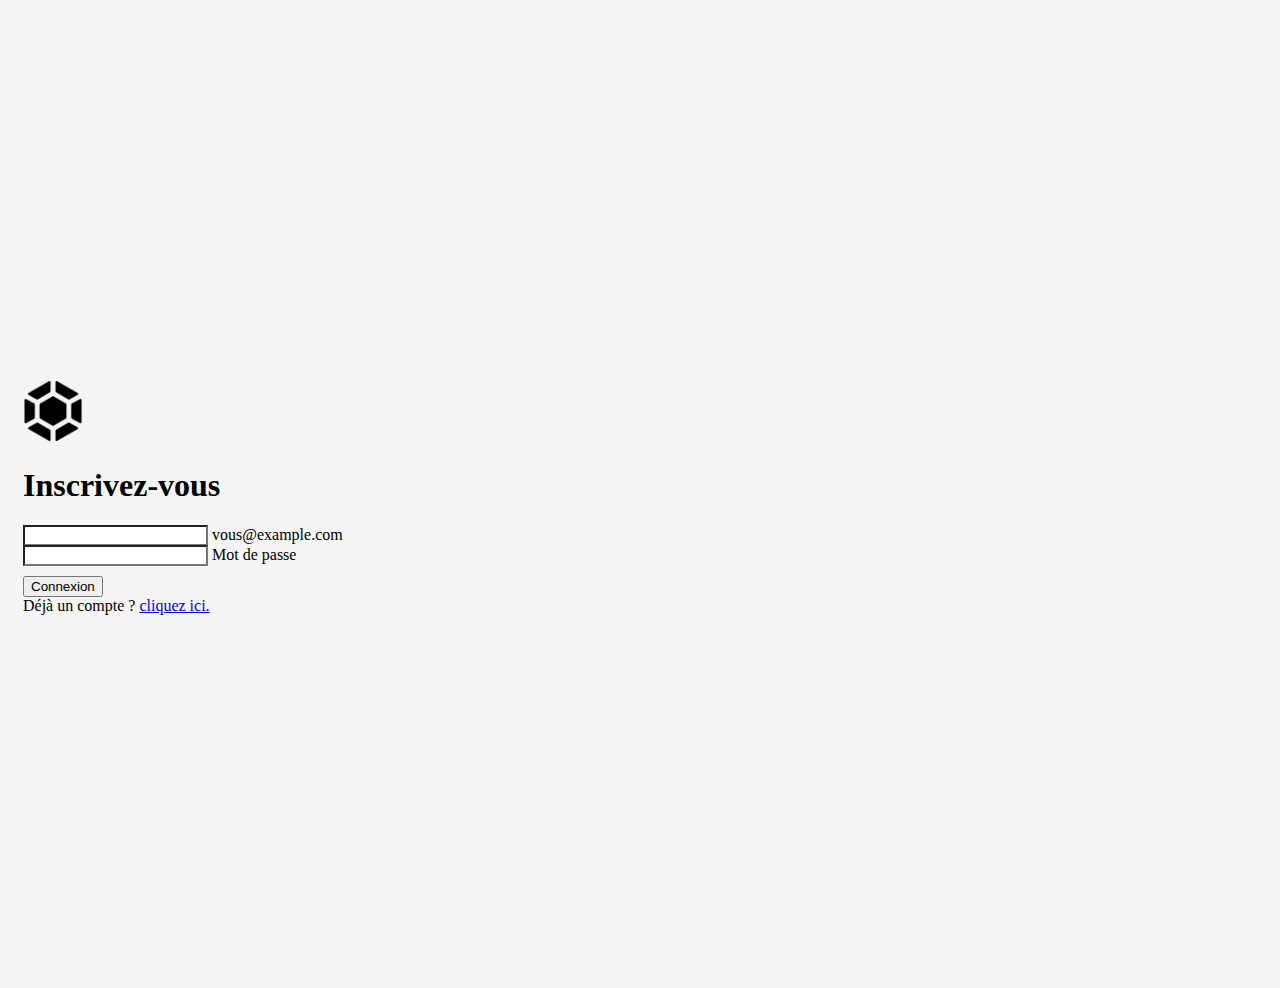
==== index.html @ 3cd2e6b5 "Add files via upload" ====
<!DOCTYPE html>
<html>
	<head>
		<title>Page de connexion</title>
		<meta charset="utf8">
		<link href="https://cdn.jsdelivr.net/npm/bootstrap@5.3.0-alpha1/dist/css/bootstrap.min.css" rel="stylesheet" integrity="sha384-GLhlTQ8iRABdZLl6O3oVMWSktQOp6b7In1Zl3/Jr59b6EGGoI1aFkw7cmDA6j6gD" crossorigin="anonymous">
		<script src="https://cdn.jsdelivr.net/npm/bootstrap@5.3.0-alpha1/dist/js/bootstrap.bundle.min.js" integrity="sha384-w76AqPfDkMBDXo30jS1Sgez6pr3x5MlQ1ZAGC+nuZB+EYdgRZgiwxhTBTkF7CXvN" crossorigin="anonymous"></script>
		<link href="css/style.css" rel="stylesheet" type="text/css">
		<script src="js/script.js"></script>
	</head>

	<body class="text-center bg-dark">
		<div class="square square-lg bg-secondary m-auto square rounded p-5 bg-light">
		
			<main class="form-signin w-100 m-auto">

				<form method="post" action="traitement.php">
					<img class="mb-4" src= images/diamond.png alt="Logo du site" width="60" height="60">
					<h1 class="h3 mb-3 fw-normal">Inscrivez-vous</h1>
				
					<div class="form-floating">
						<input type="email" class="form-control" id="floatingInput">
						<label for="floatingInput">vous@example.com</label>
					</div>

					<div class="form-floating">
						<input type="password" class="form-control" id="floatingPassword">
						<label for="floatingPassword">Mot de passe</label>
					</div>

					<button class="w-100 btn btn-lg btn-primary" type="submit">Connexion</button>

					<div>
						<a>Déjà un compte ? </a>
						<a href="page_connection.html">cliquez ici.</a>
					</div>

				</form>

			</main>
		</div>
	</body>
</html>
---- css/style.css ----
html,
body {
  height: 100%;
}

body {
  display: flex;
  align-items: center;
  padding-top: 40px;
  padding-bottom: 40px;
  background-color: #f5f5f5;
}

.form-signin {
  max-width: 330px;
  padding: 15px;
}

.form-signin .form-floating:focus-within {
  z-index: 2;
}

.form-signin input[type="email"] {
  margin-bottom: -1px;
  border-bottom-right-radius: 0;
  border-bottom-left-radius: 0;
}

.form-signin input[type="password"] {
  margin-bottom: 10px;
  border-top-left-radius: 0;
  border-top-right-radius: 0;
}


.bd-placeholder-img {
	font-size: 1.125rem;
	text-anchor: middle;
	-webkit-user-select: none;
	-moz-user-select: none;
	user-select: none;
}

@media (min-width: 768px) {
	.bd-placeholder-img-lg {
		font-size: 3.5rem;
	}
}

.b-example-divider {
	height: 3rem;
	background-color: rgba(0, 0, 0, .1);
	border: solid rgba(0, 0, 0, .15);
	border-width: 1px 0;
	box-shadow: inset 0 .5em 1.5em rgba(0, 0, 0, .1), inset 0 .125em .5em rgba(0, 0, 0, .15);
}

.b-example-vr {
	flex-shrink: 0;
	width: 1.5rem;
	height: 100vh;
}

.bi {
	vertical-align: -.125em;
	fill: currentColor;
}

.nav-scroller {
	position: relative;
	z-index: 2;
	height: 2.75rem;
	overflow-y: hidden;
}

.nav-scroller .nav {
	display: flex;
	flex-wrap: nowrap;
	padding-bottom: 1rem;
	margin-top: -1px;
	overflow-x: auto;
	text-align: center;
	white-space: nowrap;
	-webkit-overflow-scrolling: touch;
}
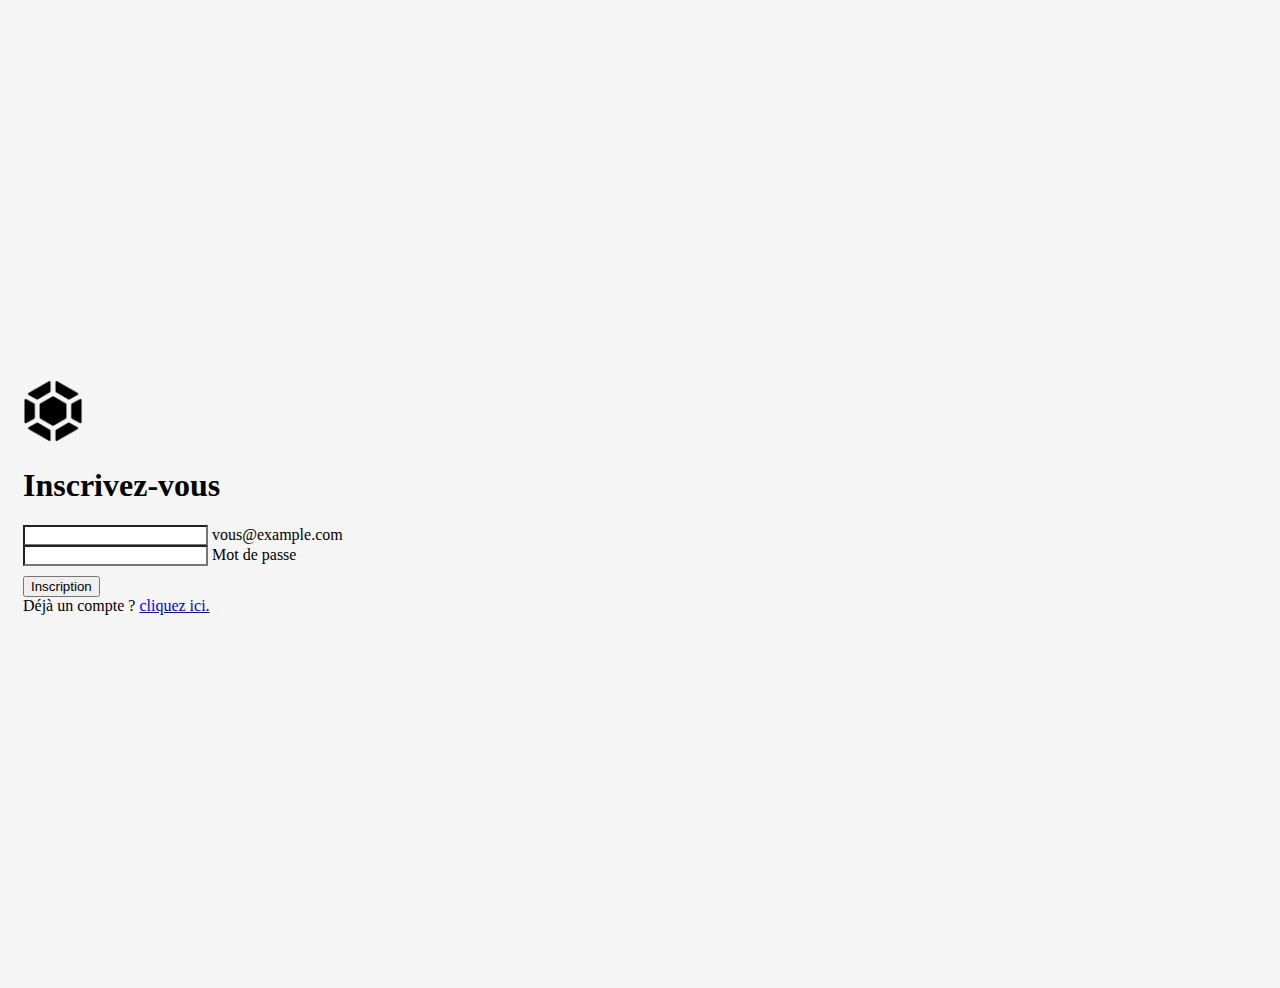
==== commit 6335a668: "Update index.html" ====
--- a/index.html
+++ b/index.html
@@ -28,11 +28,11 @@
 						<label for="floatingPassword">Mot de passe</label>
 					</div>
 
-					<button class="w-100 btn btn-lg btn-primary" type="submit">Connexion</button>
+					<button class="w-100 btn btn-lg btn-primary" type="submit">Inscription</button>
 
 					<div>
 						<a>Déjà un compte ? </a>
-						<a href="page_connection.html">cliquez ici.</a>
+						<a href="page_connexion.html">cliquez ici.</a>
 					</div>
 
 				</form>
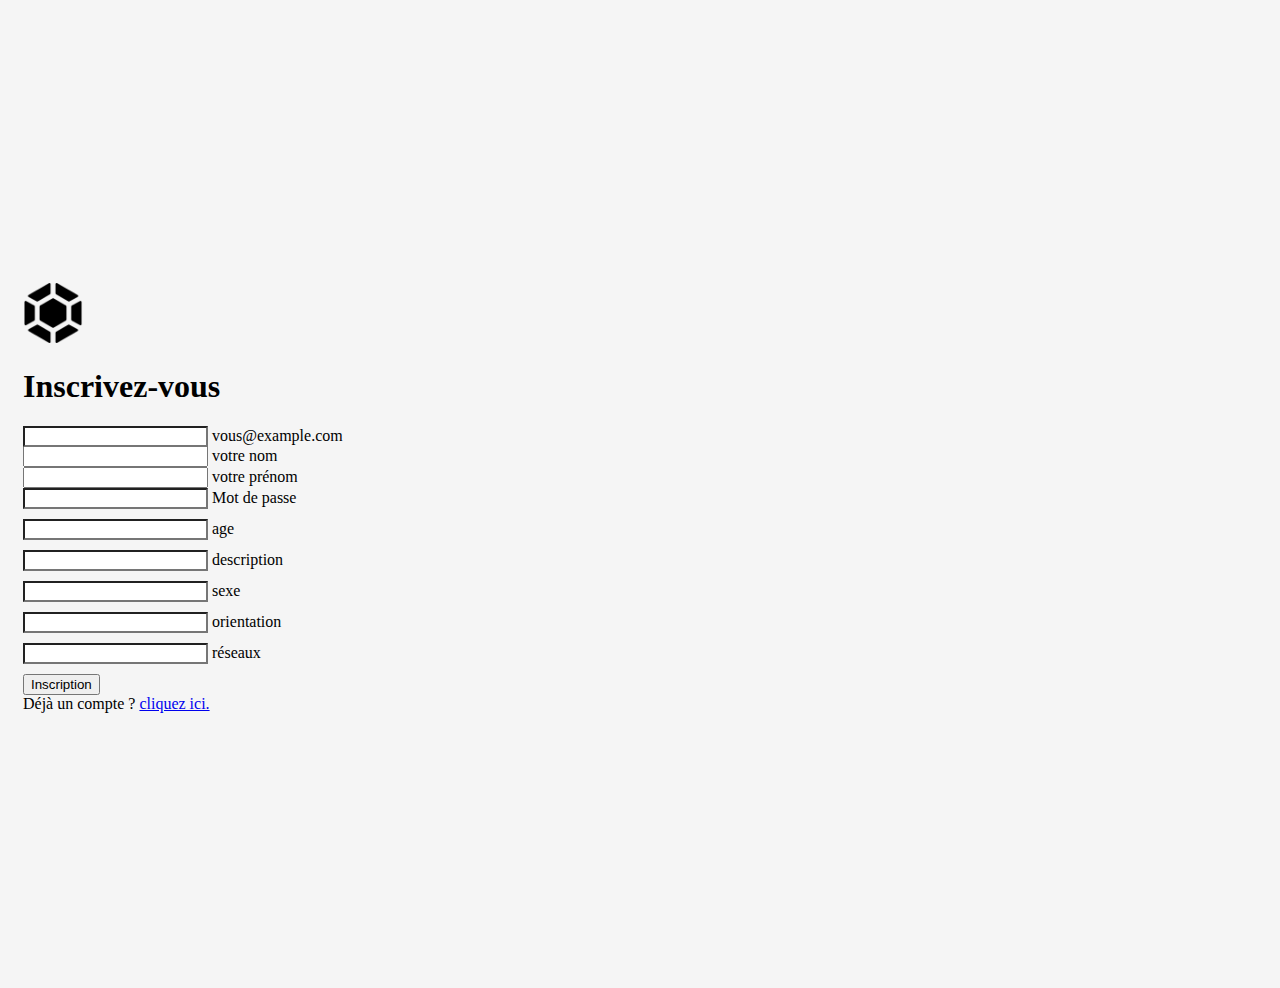
==== commit 4ed0e7b7: "Add files via upload" ====
--- a/index.html
+++ b/index.html
@@ -24,8 +24,43 @@
 					</div>
 
 					<div class="form-floating">
+						<input type="name" class="form-control" id="floatingInput">
+						<label for="floatingInput">votre nom</label>
+					</div>
+
+					<div class="form-floating">
+						<input type="name" class="form-control" id="floatingInput">
+						<label for="floatingInput">votre prénom</label>
+					</div>
+
+					<div class="form-floating">
 						<input type="password" class="form-control" id="floatingPassword">
 						<label for="floatingPassword">Mot de passe</label>
+					</div>
+
+					<div class="form-floating">
+						<input type="password" class="form-control" id="floatingPassword">
+						<label for="floatingPassword">age</label>
+					</div>
+
+					<div class="form-floating">
+						<input type="password" class="form-control" id="floatingPassword">
+						<label for="floatingPassword">description</label>
+					</div>
+
+					<div class="form-floating">
+						<input type="password" class="form-control" id="floatingPassword">
+						<label for="floatingPassword">sexe</label>
+					</div>
+
+					<div class="form-floating">
+						<input type="password" class="form-control" id="floatingPassword">
+						<label for="floatingPassword">orientation</label>
+					</div>
+
+					<div class="form-floating">
+						<input type="password" class="form-control" id="floatingPassword">
+						<label for="floatingPassword">réseaux</label>
 					</div>
 
 					<button class="w-100 btn btn-lg btn-primary" type="submit">Inscription</button>
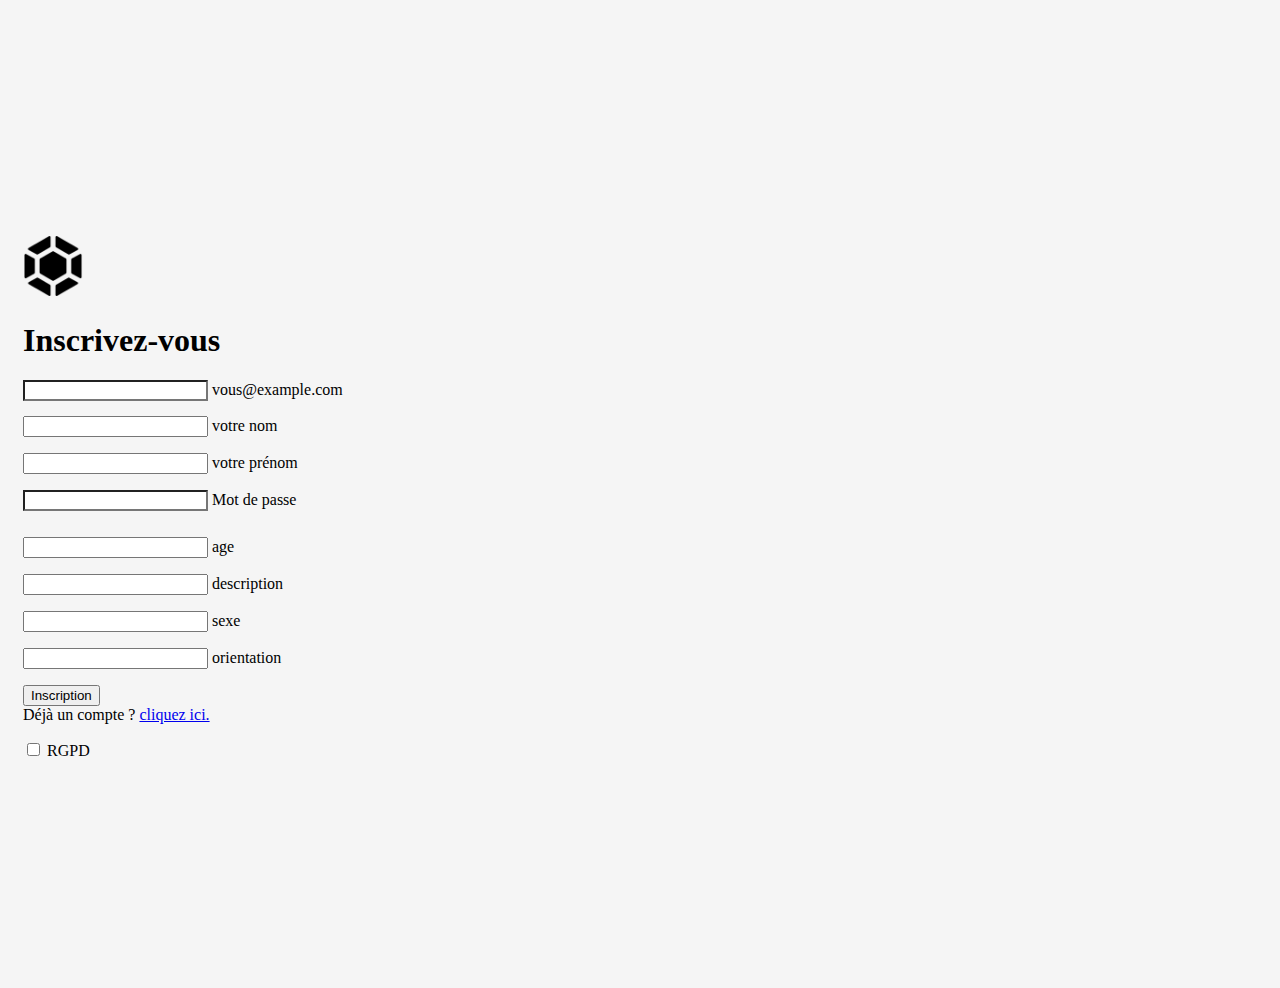
==== commit 9336bdc2: "Add files via upload" ====
--- a/index.html
+++ b/index.html
@@ -22,54 +22,53 @@
 						<input type="email" class="form-control" id="floatingInput">
 						<label for="floatingInput">vous@example.com</label>
 					</div>
-
+					<p></p>
 					<div class="form-floating">
-						<input type="name" class="form-control" id="floatingInput">
+						<input type="text" class="form-control" id="floatingInput">
 						<label for="floatingInput">votre nom</label>
 					</div>
-
+					<p></p>
 					<div class="form-floating">
-						<input type="name" class="form-control" id="floatingInput">
+						<input type="text" class="form-control" id="floatingInput">
 						<label for="floatingInput">votre prénom</label>
 					</div>
-
+					<p></p>
 					<div class="form-floating">
 						<input type="password" class="form-control" id="floatingPassword">
 						<label for="floatingPassword">Mot de passe</label>
 					</div>
-
+					<p></p>
 					<div class="form-floating">
-						<input type="password" class="form-control" id="floatingPassword">
-						<label for="floatingPassword">age</label>
+						<input type="number" class="form-control" id="floatingInput">
+						<label for="floatingInput">age</label>
 					</div>
-
+					<p></p>
 					<div class="form-floating">
-						<input type="password" class="form-control" id="floatingPassword">
-						<label for="floatingPassword">description</label>
+						<input type="text" class="form-control" id="floatingInput">
+						<label for="floatingInput">description</label>
 					</div>
-
+					<p></p>
 					<div class="form-floating">
-						<input type="password" class="form-control" id="floatingPassword">
-						<label for="floatingPassword">sexe</label>
+						<input type="text" class="form-control" id="floatingInput">
+						<label for="floatingInput">sexe</label>
 					</div>
-
+					<p></p>
 					<div class="form-floating">
-						<input type="password" class="form-control" id="floatingPassword">
-						<label for="floatingPassword">orientation</label>
+						<input type="text" class="form-control" id="floatingInput">
+						<label for="floatingInput">orientation</label>
 					</div>
-
-					<div class="form-floating">
-						<input type="password" class="form-control" id="floatingPassword">
-						<label for="floatingPassword">réseaux</label>
-					</div>
-
+					<p></p>
 					<button class="w-100 btn btn-lg btn-primary" type="submit">Inscription</button>
 
 					<div>
 						<a>Déjà un compte ? </a>
 						<a href="page_connexion.html">cliquez ici.</a>
 					</div>
-
+					<p></p>
+					<div class="form-check-label">
+						<input type="checkbox" class="form-check-input" id="flexCheckDefault">
+						<label for="flexCheckDefault"> RGPD</label>
+					
 				</form>
 
 			</main>
--- a/css/style.css
+++ b/css/style.css
@@ -82,4 +82,11 @@
 	text-align: center;
 	white-space: nowrap;
 	-webkit-overflow-scrolling: touch;
-}+}
+
+
+
+.carousel-itemimg {
+	height: 500px; /* ou toute autre valeur souhaitée */
+	object-fit: cover;
+  }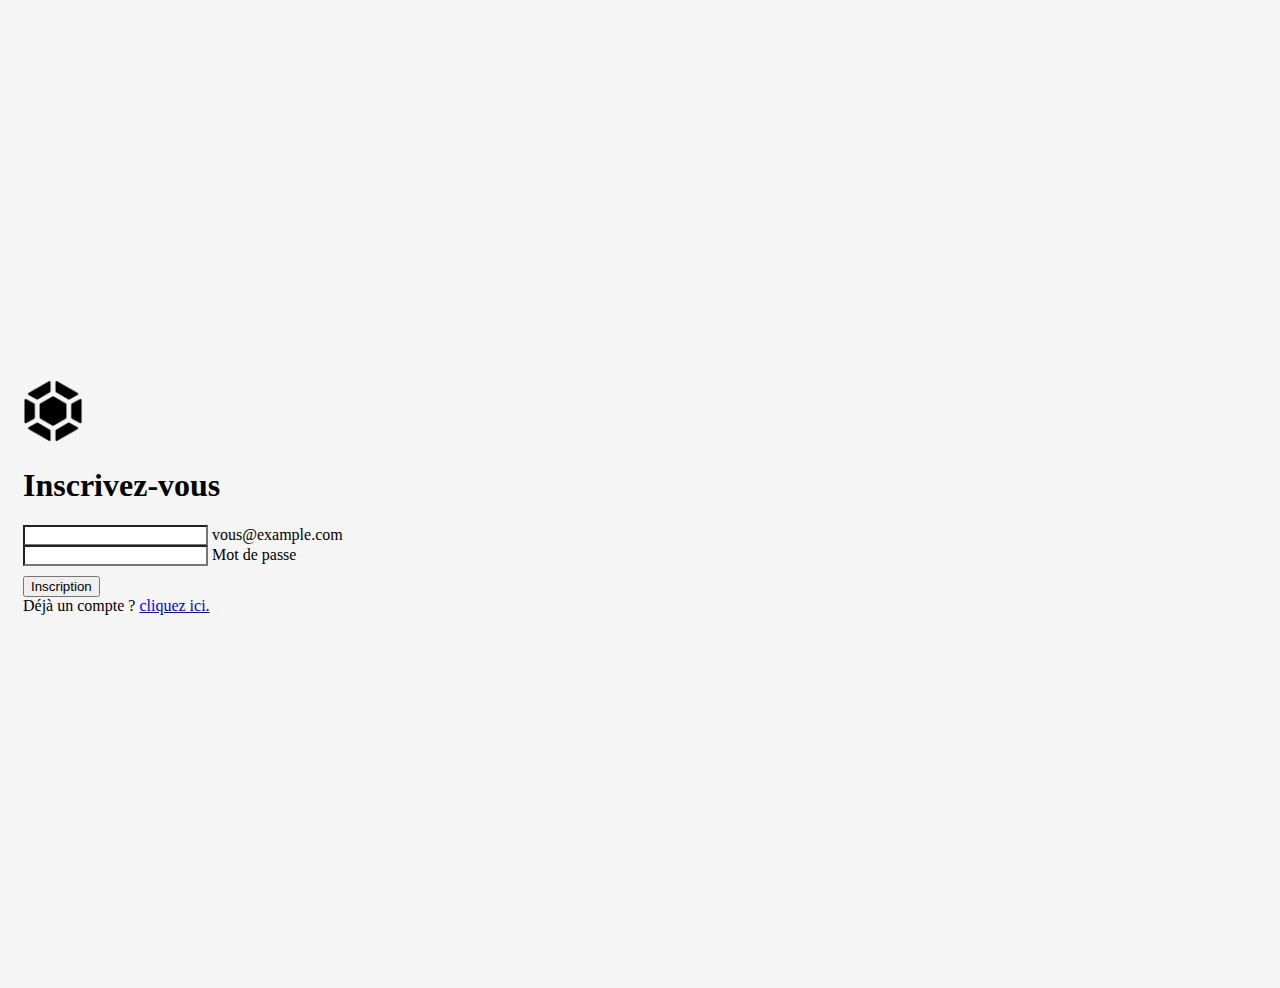
==== commit afedb875: "Add files via upload" ====
--- a/index.html
+++ b/index.html
@@ -22,53 +22,19 @@
 						<input type="email" class="form-control" id="floatingInput">
 						<label for="floatingInput">vous@example.com</label>
 					</div>
-					<p></p>
-					<div class="form-floating">
-						<input type="text" class="form-control" id="floatingInput">
-						<label for="floatingInput">votre nom</label>
-					</div>
-					<p></p>
-					<div class="form-floating">
-						<input type="text" class="form-control" id="floatingInput">
-						<label for="floatingInput">votre prénom</label>
-					</div>
-					<p></p>
+
 					<div class="form-floating">
 						<input type="password" class="form-control" id="floatingPassword">
 						<label for="floatingPassword">Mot de passe</label>
 					</div>
-					<p></p>
-					<div class="form-floating">
-						<input type="number" class="form-control" id="floatingInput">
-						<label for="floatingInput">age</label>
-					</div>
-					<p></p>
-					<div class="form-floating">
-						<input type="text" class="form-control" id="floatingInput">
-						<label for="floatingInput">description</label>
-					</div>
-					<p></p>
-					<div class="form-floating">
-						<input type="text" class="form-control" id="floatingInput">
-						<label for="floatingInput">sexe</label>
-					</div>
-					<p></p>
-					<div class="form-floating">
-						<input type="text" class="form-control" id="floatingInput">
-						<label for="floatingInput">orientation</label>
-					</div>
-					<p></p>
+
 					<button class="w-100 btn btn-lg btn-primary" type="submit">Inscription</button>
 
 					<div>
 						<a>Déjà un compte ? </a>
 						<a href="page_connexion.html">cliquez ici.</a>
 					</div>
-					<p></p>
-					<div class="form-check-label">
-						<input type="checkbox" class="form-check-input" id="flexCheckDefault">
-						<label for="flexCheckDefault"> RGPD</label>
-					
+
 				</form>
 
 			</main>
--- a/css/style.css
+++ b/css/style.css
@@ -82,11 +82,4 @@
 	text-align: center;
 	white-space: nowrap;
 	-webkit-overflow-scrolling: touch;
-}
-
-
-
-.carousel-itemimg {
-	height: 500px; /* ou toute autre valeur souhaitée */
-	object-fit: cover;
-  }+}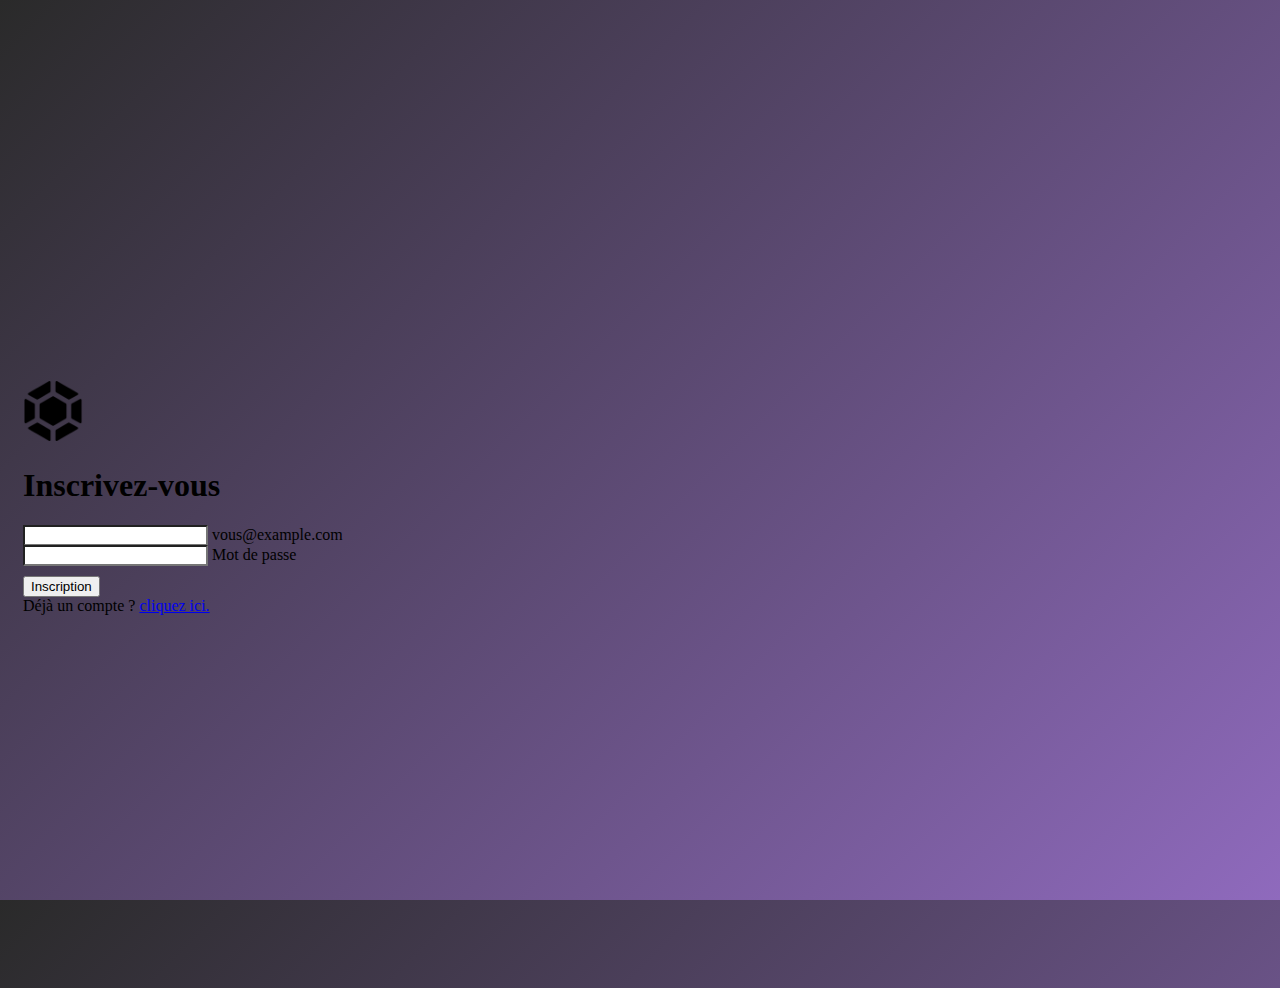
==== commit 90bd7ea4: "Add files via upload" ====
--- a/index.html
+++ b/index.html
@@ -9,8 +9,11 @@
 		<script src="js/script.js"></script>
 	</head>
 
-	<body class="text-center bg-dark">
-		<div class="square square-lg bg-secondary m-auto square rounded p-5 bg-light">
+	
+
+	<body class="text-center">
+
+		<div class="square square-lg bg-light m-auto square rounded p-5">
 		
 			<main class="form-signin w-100 m-auto">
 
@@ -19,24 +22,22 @@
 					<h1 class="h3 mb-3 fw-normal">Inscrivez-vous</h1>
 				
 					<div class="form-floating">
-						<input type="email" class="form-control" id="floatingInput">
+						<input type="email" class="form-control shadow-sm" id="floatingInput">
 						<label for="floatingInput">vous@example.com</label>
 					</div>
+					
 
 					<div class="form-floating">
-						<input type="password" class="form-control" id="floatingPassword">
+						<input type="password" class="form-control shadow-sm" id="floatingPassword">
 						<label for="floatingPassword">Mot de passe</label>
 					</div>
 
 					<button class="w-100 btn btn-lg btn-primary" type="submit">Inscription</button>
-
 					<div>
 						<a>Déjà un compte ? </a>
 						<a href="page_connexion.html">cliquez ici.</a>
 					</div>
-
 				</form>
-
 			</main>
 		</div>
 	</body>
--- a/css/style.css
+++ b/css/style.css
@@ -8,7 +8,7 @@
   align-items: center;
   padding-top: 40px;
   padding-bottom: 40px;
-  background-color: #f5f5f5;
+  background: linear-gradient(135deg, #2A2A2A, #8F6ABD);
 }
 
 .form-signin {
@@ -47,39 +47,6 @@
 	}
 }
 
-.b-example-divider {
-	height: 3rem;
-	background-color: rgba(0, 0, 0, .1);
-	border: solid rgba(0, 0, 0, .15);
-	border-width: 1px 0;
-	box-shadow: inset 0 .5em 1.5em rgba(0, 0, 0, .1), inset 0 .125em .5em rgba(0, 0, 0, .15);
-}
-
-.b-example-vr {
-	flex-shrink: 0;
-	width: 1.5rem;
-	height: 100vh;
-}
-
-.bi {
-	vertical-align: -.125em;
-	fill: currentColor;
-}
-
-.nav-scroller {
-	position: relative;
-	z-index: 2;
-	height: 2.75rem;
-	overflow-y: hidden;
-}
-
-.nav-scroller .nav {
-	display: flex;
-	flex-wrap: nowrap;
-	padding-bottom: 1rem;
-	margin-top: -1px;
-	overflow-x: auto;
-	text-align: center;
-	white-space: nowrap;
-	-webkit-overflow-scrolling: touch;
+.bg-form_color {
+	color: #3C3C3C;
 }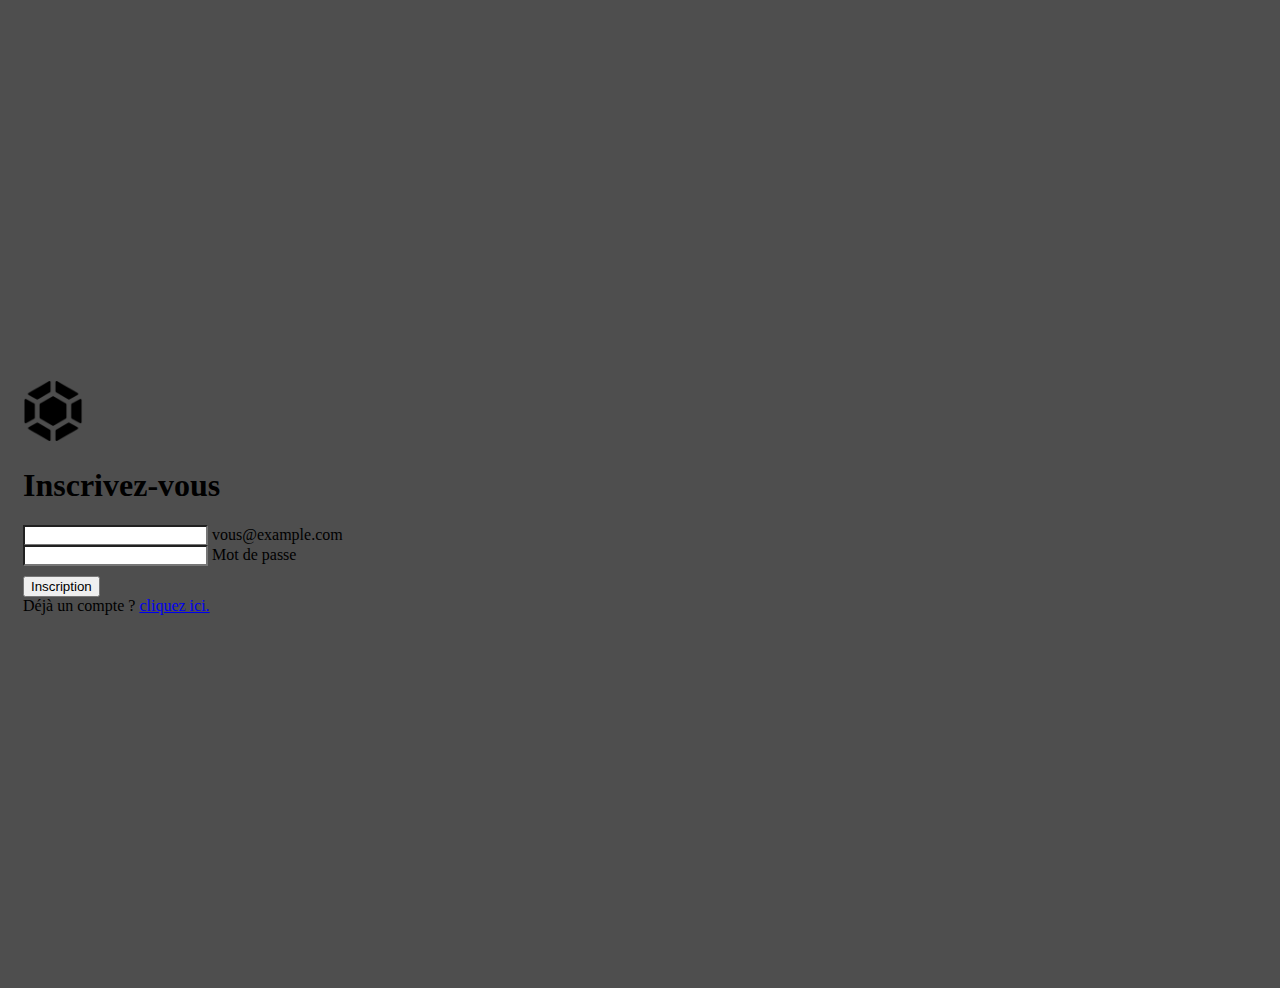
==== commit 21521108: "Add files via upload" ====
--- a/index.html
+++ b/index.html
@@ -13,7 +13,7 @@
 
 	<body class="text-center">
 
-		<div class="square square-lg bg-light m-auto square rounded p-5">
+		<div class="square square-lg bg-light m-auto square rounded p-5 shadow-">
 		
 			<main class="form-signin w-100 m-auto">
 
--- a/css/style.css
+++ b/css/style.css
@@ -8,7 +8,7 @@
   align-items: center;
   padding-top: 40px;
   padding-bottom: 40px;
-  background: linear-gradient(135deg, #2A2A2A, #8F6ABD);
+  background: linear-gradient(135deg,#4e4e4e, #4e4e4e);
 }
 
 .form-signin {
